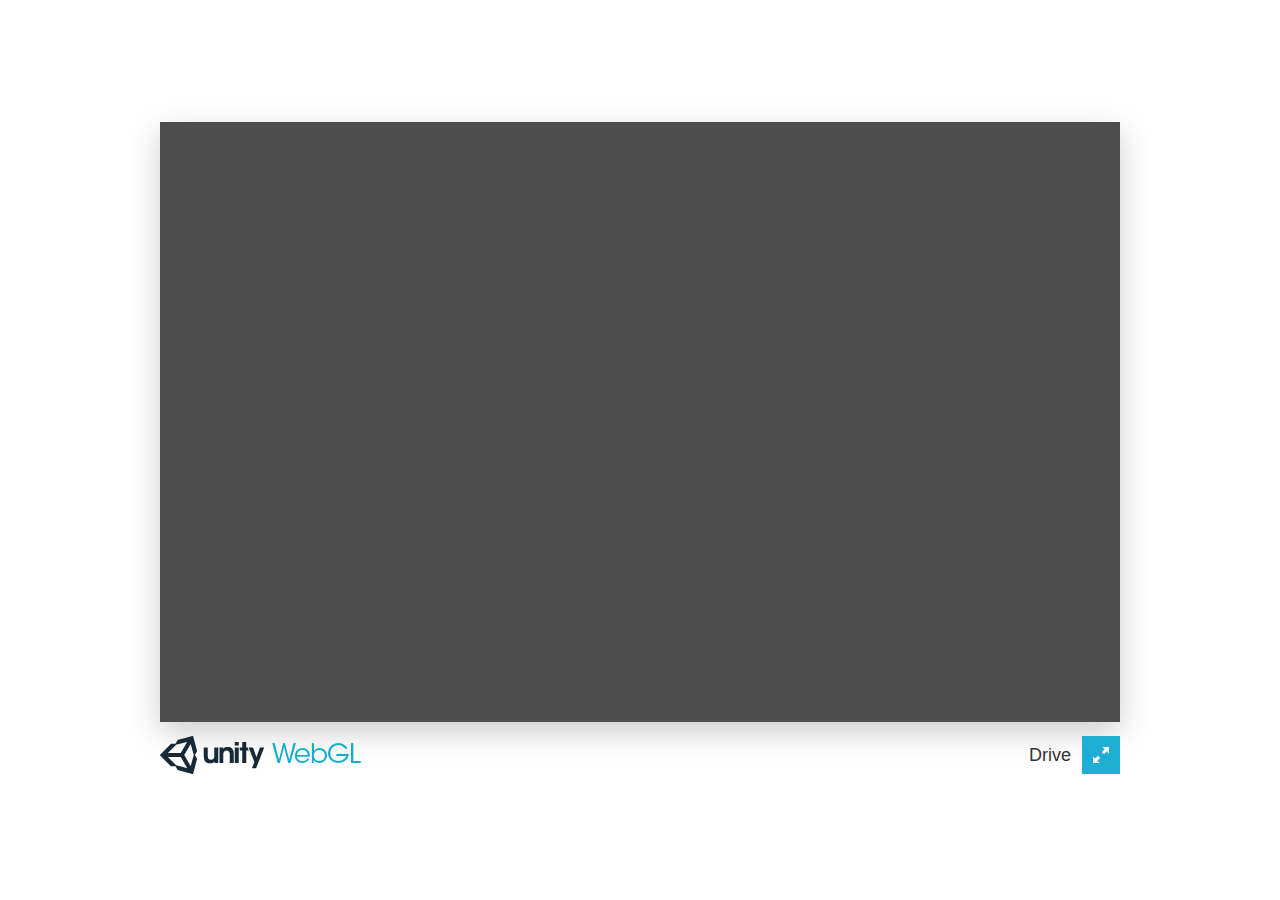
==== index.html @ 210bd1e0 "Experimental build: WebGL" ====
<!doctype html>
<html lang="en-us">
  <head>
    <meta charset="utf-8">
    <meta http-equiv="Content-Type" content="text/html; charset=utf-8">
    <title>Unity WebGL Player | Drive</title>
    <link rel="stylesheet" href="TemplateData/style.css">
    <link rel="shortcut icon" href="TemplateData/favicon.ico" />
    <script src="TemplateData/UnityProgress.js"></script>
  </head>
  <body class="template">
    <p class="header"><span>Unity WebGL Player | </span>Drive</p>
    <div class="template-wrap clear">
      <canvas class="emscripten" id="canvas" oncontextmenu="event.preventDefault()" height="600px" width="960px"></canvas>
      <br>
      <div class="logo"></div>
      <div class="fullscreen"><img src="TemplateData/fullscreen.png" width="38" height="38" alt="Fullscreen" title="Fullscreen" onclick="SetFullscreen(1);" /></div>
      <div class="title">Drive</div>
    </div>
    <p class="footer">&laquo; created with <a href="http://unity3d.com/" title="Go to unity3d.com">Unity</a> &raquo;</p>
    <script type='text/javascript'>
  var Module = {
    TOTAL_MEMORY: 268435456,
    errorhandler: null,			// arguments: err, url, line. This function must return 'true' if the error is handled, otherwise 'false'
    compatibilitycheck: null,
    dataUrl: "Release/WebGL.data",
    codeUrl: "Release/WebGL.js",
    memUrl: "Release/WebGL.mem",
  };
</script>
<script src="Release/UnityLoader.js"></script>

  </body>
</html>
---- TemplateData/style.css ----
/****************************************
  ==== RESETS
****************************************/

html,body,div,canvas { margin: 0; padding: 0; }
::-moz-selection { color: #333; text-shadow: none; }
::selection {  color: #333; text-shadow: none; }
.clear:after { visibility: hidden; display: block; font-size: 0; content: " "; clear: both; height: 0; }
.clear { display: inline-table; clear: both; }
/* Hides from IE-mac \*/ * html .clear { height: 1%; } .clear { display: block; } /* End hide from IE-mac */

/****************************************
  ==== LAYOUT
****************************************/

html, body { width: 100%; height: 100%; font-family: Helvetica, Verdana, Arial, sans-serif; }
body { }
p.header, p.footer { display: none; }
div.logo { width: 204px; height: 38px; float: left; background: url(logo.png) 0 0 no-repeat; position: relative; z-index: 10; }
div.title { height: 38px; line-height: 38px; padding: 0 10px; margin: 0 1px 0 0; float: right; color: #333; text-align: right; font-size: 18px; position: relative; z-index: 10; }
.template-wrap { position: absolute; top: 50%; left: 50%; -webkit-transform: translate(-50%, -50%); transform: translate(-50%, -50%); }
.template-wrap canvas { margin: 0 0 10px 0; position: relative; z-index: 9; box-shadow: 0 10px 30px rgba(0,0,0,0.2); -moz-box-shadow: 0 10px 30px rgba(0,0,0,0.2); }
.fullscreen { float: right; position: relative; z-index: 10; }

body.template { }
.template .template-wrap { }
.template .template-wrap canvas { }
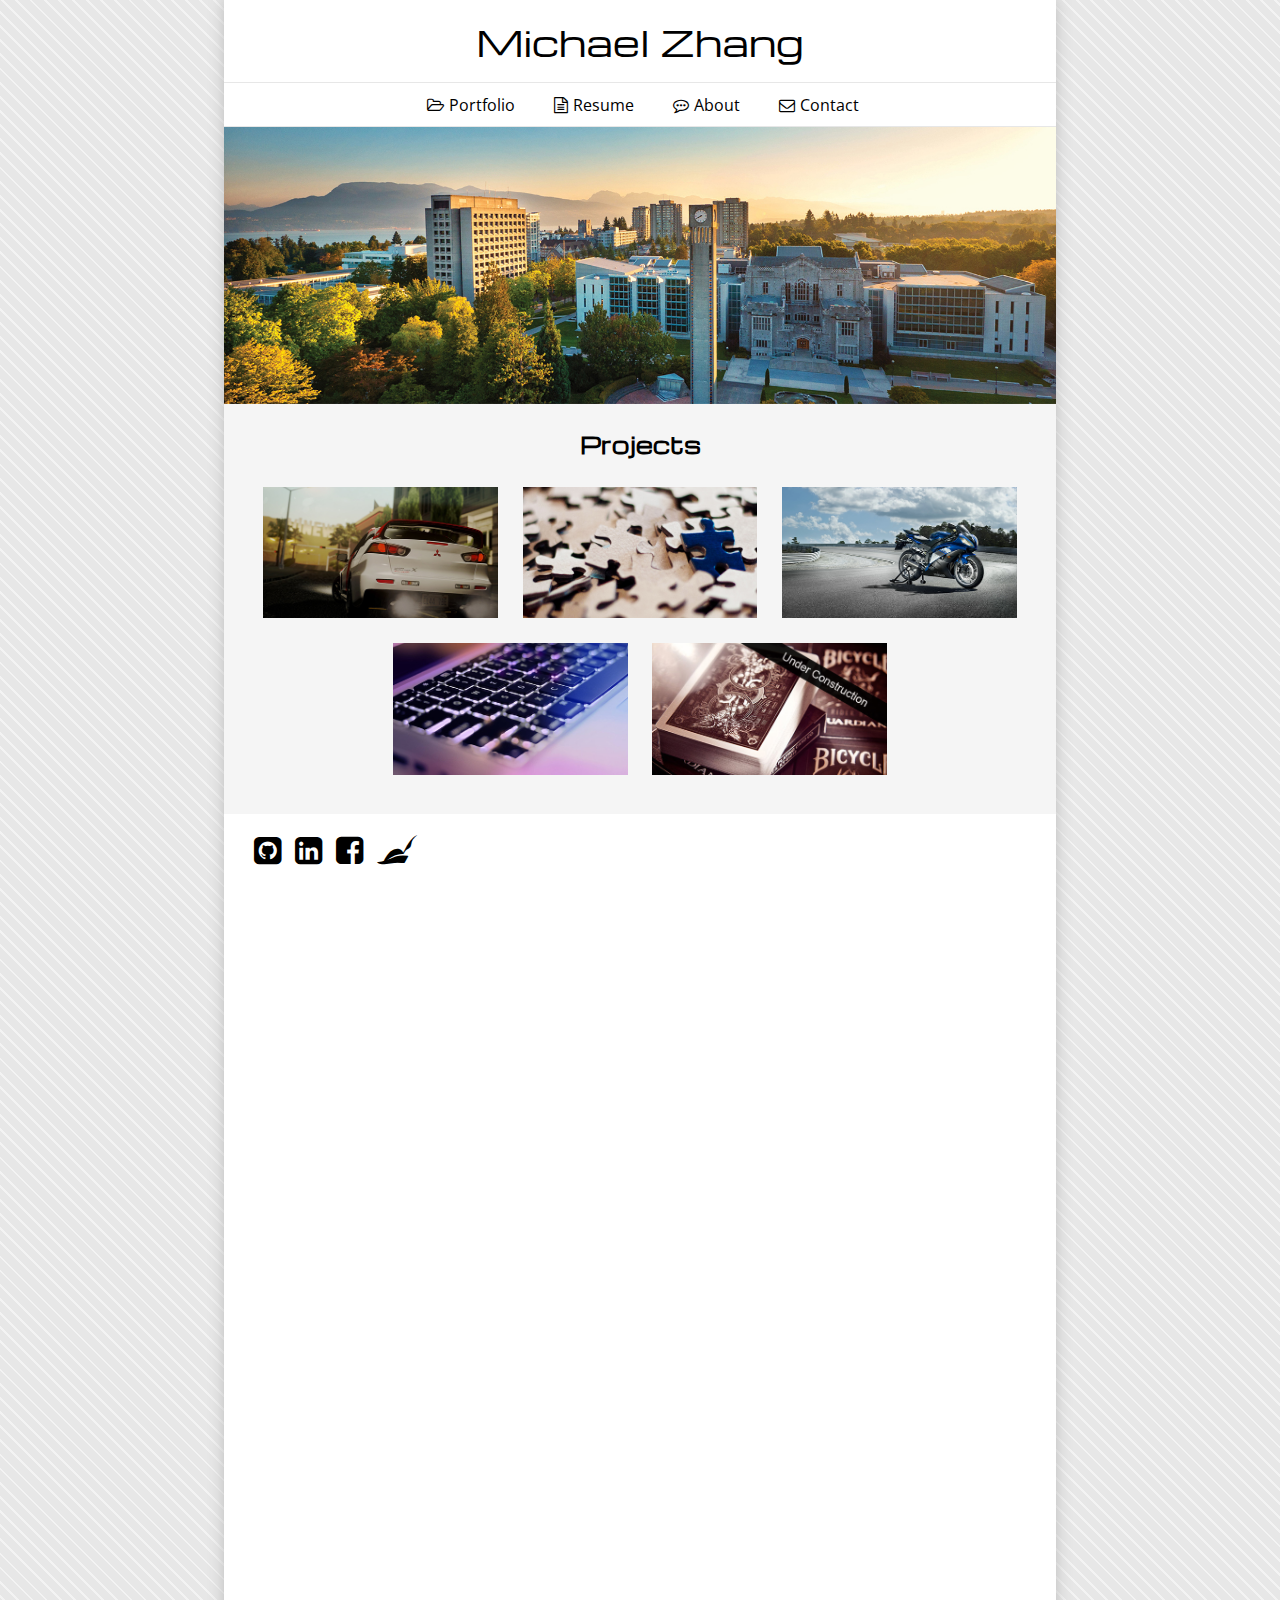
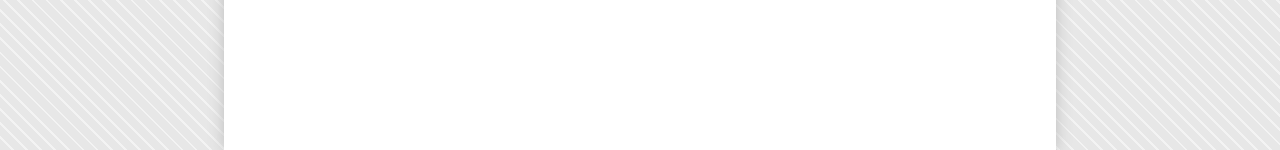
==== commit f1689df9: "Experimental build: WebGL" ====
--- a/index.html
+++ b/index.html
@@ -1,34 +1,140 @@
-<!doctype html>
-<html lang="en-us">
-  <head>
-    <meta charset="utf-8">
-    <meta http-equiv="Content-Type" content="text/html; charset=utf-8">
-    <title>Unity WebGL Player | Drive</title>
-    <link rel="stylesheet" href="TemplateData/style.css">
-    <link rel="shortcut icon" href="TemplateData/favicon.ico" />
-    <script src="TemplateData/UnityProgress.js"></script>
-  </head>
-  <body class="template">
-    <p class="header"><span>Unity WebGL Player | </span>Drive</p>
-    <div class="template-wrap clear">
-      <canvas class="emscripten" id="canvas" oncontextmenu="event.preventDefault()" height="600px" width="960px"></canvas>
-      <br>
-      <div class="logo"></div>
-      <div class="fullscreen"><img src="TemplateData/fullscreen.png" width="38" height="38" alt="Fullscreen" title="Fullscreen" onclick="SetFullscreen(1);" /></div>
-      <div class="title">Drive</div>
+<!DOCTYPE html>
+<html>
+<head>
+  <!-- imports js -->
+  <script type="text/javascript" src="scripts/jquery-1.11.3.min.js"></script>
+  <script type="text/javascript" src="scripts/jquery-ui.js"></script>
+  <script type="text/javascript" src="scripts/jquery-ui.min.js"></script>
+  <script type="text/javascript" src="bootstrap-3.3.6-dist/js/bootstrap.js"></script>
+  <script type="text/javascript" src="scripts/index.js"></script>
+
+  <!-- imports css -->
+  <link href="css/home.css" type="text/css" rel="stylesheet">
+  <link rel="stylesheet" type="text/css" href="http://fonts.googleapis.com/css?family=Cuprum:100,400|Voltaire:400|Michroma|Open+Sans+Condensed:300">
+  <link rel="stylesheet" href="https://maxcdn.bootstrapcdn.com/font-awesome/4.5.0/css/font-awesome.min.css">
+
+  <!-- Add fancyBox -->
+  <link rel="stylesheet" href="fancybox/source/jquery.fancybox.css?v=2.1.5" type="text/css" media="screen" />
+  <script type="text/javascript" src="fancybox/source/jquery.fancybox.pack.js?v=2.1.5"></script>
+
+  <!-- Add Mosiac -->
+  <script type="text/javascript" src="scripts/mosaic.1.0.1.js"></script>
+  <link rel="stylesheet" href="css/mosaic.css" type="text/css" media="screen" />
+
+  <base href="">
+  <meta charset="utf-8" />
+  <meta name="viewport" content="width=device-width,height=device-height,initial-scale=1.0"/>
+
+  <title>Michael Zhang</title>
+  <link rel="shortcut icon" type="image/x-icon" href="images/Hydrattz-Multipurpose-Alphabet-Letter-Z-gold.ico"/>
+  <meta property="og:site_name" content="Michael Zhang"/>
+  <meta property="og:title" content="WORK"/>
+  <meta property="og:url" content="http://www.michaelzhang.com/"/>
+  <meta property="og:type" content="website"/>
+  <meta itemprop="name" content="WORK"/>
+  <meta itemprop="url" content="http://www.michaelzhang.com/"/>
+  <meta name="description" content="I am Michael Zhang. Hear me roar." />
+
+
+</head>
+<body>
+  <div class="wrapper">
+    <div class="fixed">
+      <div id="title">
+        Michael Zhang
+      </div>
+      <div id="navigation">
+        <ul>
+          <li><a href="index.html"><i class="fa fa-folder-open-o"></i>Portfolio</a></li>
+          <li><a class="fancybox" rel="resume" href="images/Resume1page.pdf"><i class="fa fa-file-text-o"></i>Resume</a></li>
+          <li><a href="about.html"><i class="fa fa-commenting-o"></i>About</a></li>
+          <li><a href="contact.html"><i class="fa fa-envelope-o"></i>Contact</a></li>
+        </ul>
+      </div>
+    
+    <div class="content">
+        <div id="banner" data-scroll-speed="6"><img src="images/6.jpg"></div>
+        <div id="text" data-scroll-speed="1">
+        <h2 align="center">Projects</h2>
+      
+        <div id="projects">
+
+        <div class="mosaic-block bar">
+          <a class="fancybox" rel="group" href="Web.html" title="Drive">
+          <div class="mosaic-overlay">
+            <div class="details">
+            <h4>Drive</h4>
+            <p>Self driving car navigation, built with Unity</p>
+            </div>
+          </div>
+          <div class="mosaic-backdrop"><img src="images/thumbs/drive3.jpg" /></div>
+        </a>
+        </div>
+
+        <div class="mosaic-block bar">
+          <a class="fancybox" rel="group" href="sudoku.html" title="Sudoku Solver">
+          <div class="mosaic-overlay">
+            <div class="details">
+            <h4>Sudoku Solver</h4>
+            <p>A web-based soduku solver written in Javascript</p>
+            </div>
+          </div>
+          <div class="mosaic-backdrop"><img src="images/thumbs/sudoku.jpg" /></div>
+        </a>
+        </div>
+
+        <div class="mosaic-block bar">
+          <a class="fancybox" rel="group" href="http://paranoidbikers.herokuapp.com" target="_blank" title="Paranoid Bikers">
+          <div class="mosaic-overlay">
+            <div class="details">
+            <h4>Paranoid Bikers</h4>
+            <p>Motorcycle parking application built with Django</p>
+            </div>
+          </div>
+          <div class="mosaic-backdrop"><img src="images/thumbs/paranoidbikers.jpg" /></div>
+        </a>
+        </div>
+
+        <div class="mosaic-block bar">
+          <a class="fancybox" rel="group" href="https://github.com/zhang165/Novarica-webcrawler" title="Novarica Webcrawler">
+          <div class="mosaic-overlay">
+            <div class="details">
+            <h4>Novarica-webcrawler</h4>
+            <p>A webcrawler for insurance datasets written in Java</p>
+            </div>
+          </div>
+          <div class="mosaic-backdrop"><img src="images/thumbs/webcrawler.jpg" /></div>
+        </a>
+        </div>
+
+      
+
+        <div class="mosaic-block bar">
+          <a class="fancybox" rel="group" href="Web2.html" title="League of Legends Card Game">
+          <div class="mosaic-overlay">
+            <div class="details">
+            <h4>Card Game</h4>
+            <p>A card game based on Hearthstone and League of Legends, built with Unity</p>
+            </div>
+          </div>
+          <div class="mosaic-backdrop"><img src="images/thumbs/cards.jpg" /></div>
+        </a>
+        </div>
+
+      
+        </div>
+
+        </div>
+    <div id="footer">
+      <a href="https://github.com/zhang165" target="_blank"><i class="fa fa-github-square fa-2x"></i></a>
+      <a href="https://ca.linkedin.com/in/michael-zhang-14640aa3" target="_blank"><i class="fa fa-linkedin-square fa-2x"></i></a>
+      <i class="fa fa-facebook-square fa-2x"></i> 
+      <i class="fa fa-pied-piper fa-2x"></i>
     </div>
-    <p class="footer">&laquo; created with <a href="http://unity3d.com/" title="Go to unity3d.com">Unity</a> &raquo;</p>
-    <script type='text/javascript'>
-  var Module = {
-    TOTAL_MEMORY: 268435456,
-    errorhandler: null,			// arguments: err, url, line. This function must return 'true' if the error is handled, otherwise 'false'
-    compatibilitycheck: null,
-    dataUrl: "Release/WebGL.data",
-    codeUrl: "Release/WebGL.js",
-    memUrl: "Release/WebGL.mem",
-  };
-</script>
-<script src="Release/UnityLoader.js"></script>
+    </div>
+  </div>
+</body>
 
-  </body>
 </html>
+
+
--- a/css/home.css
+++ b/css/home.css
@@ -0,0 +1,212 @@
+body {
+	margin:0;
+	padding:0;
+	background:#e7e7e7;
+	background-image: repeating-linear-gradient(45deg, transparent, transparent 8px, rgba(255,255,255,.5) 8px, rgba(255,255,255,.5) 10px);
+}
+
+h2{
+	font-family: 'Michroma', sans-serif;
+	font-size: 22px;
+	color: black;
+	margin-top: 0px;
+	margin-bottom: 0px;
+}
+
+h2.mobile{
+	font-family: 'Michroma', sans-serif;
+	font-size: 14px;
+	color: black;
+	margin-top: 0px;
+	margin-bottom: 0px;
+}
+
+h3{
+	font:normal 14px Arial, Helvetica, sans-serif;
+	font-size: 14px;
+	color: black;
+	margin-top: 0px;
+	margin-bottom: 8px;
+}
+
+h6 {
+	color: gray;
+	display:inline;
+}
+
+.centered{
+	text-align: center;
+}
+
+.wrapper{
+	position:relative;
+	margin: 0 auto;
+	width: 65%;
+	background:#FFFFFF;
+	box-shadow: 0px 0px 15px #bdbdbd;	
+}
+
+.fixed{
+	top:0;
+	position:fixed; 
+	height: 20% auto;
+	left: 0;
+  	right: 0;
+  	margin: 0 auto;
+  	width: inherit;
+  	background: #FFFFFF;
+}
+
+#title{
+	text-align: center;
+	position: relative;
+	font-family: 'Michroma', sans-serif;
+	color: black;
+	background-color: #FFFFFF;
+	font-size: 35px;
+	padding-top: 2%;
+	padding-bottom: 2%;
+    border-bottom:1px solid #e7e7e7;
+	height: 45%;
+	-webkit-transition: all 0.3s ease;
+	-moz-transition: all 0.3s ease;
+	-o-transition: all 0.3s ease;
+	-ms-transition: all 0.3s ease;
+	z-index: 10;
+}
+
+#title.mobile{
+	font-size: 20px;
+}
+
+.content{
+	display: none;
+	width: 100%;
+	overflow: hidden; 
+}
+
+	div #projects {
+		margin-top: 16px;
+		text-align: center;
+		height: auto;
+	}
+
+	#banner { 
+		width: 100%;
+		margin: 0;
+		padding: 0;
+		border: 0;
+	}
+
+	#text{
+		top: 0;
+		overflow: hidden;
+		position: relative;
+		font:normal 16px Arial, Helvetica, sans-serif;
+		color: #616161;
+		background-color: #f5f5f5;
+		padding: 3%;
+	}
+
+#title.smaller{
+	font-size: 18px;
+	height: 8%;
+	padding-top: 0.8%;
+	padding-bottom: 0.8%;
+}
+
+#title.mobile.smaller{
+	font-size: 10px;
+	height: 6%;
+	padding-top: 0.8%;
+	padding-bottom: 0.8%;
+}
+
+#navigation{
+	text-align: center;
+	position: relative;
+	background: #FFFFFF;
+	font-family: 'Open Sans Condensed', sans-serif;
+	background-color: #FFFFFF;
+	width: 100%;
+	font-size: 16px;
+	padding-top: 1%;
+	padding-bottom: 1%;
+    border-bottom:1px solid #e7e7e7;
+	height: 10%;
+	-webkit-transition: all 0.3s ease;
+	-moz-transition: all 0.3s ease;
+	-o-transition: all 0.3s ease;
+	-ms-transition: all 0.3s ease;
+	z-index: 10;
+}
+
+ul {
+    list-style-type: none;
+    display: inline;
+    margin: 0;
+    padding: 0;
+}
+
+li {
+	display: inline;
+}
+
+#navigation a {
+	text-decoration: none;
+	color: black;
+    padding: 15px;
+    -webkit-transition: all 0.3s ease;
+	-moz-transition: all 0.3s ease;
+	-o-transition: all 0.3s ease;
+	-ms-transition: all 0.3s ease;
+}
+
+#banner img{
+	border: 0;
+    max-width: 100%;
+    max-height: 100%;
+    width: 100%;
+    margin: 0;
+    padding: 0;
+    display: block;
+}
+
+#text img:hover{
+    opacity: 0.90;
+}
+
+i{
+	padding: 5px;
+	-webkit-transition: all 0.3s ease;
+	-moz-transition: all 0.3s ease;
+	-o-transition: all 0.3s ease;
+	-ms-transition: all 0.3s ease;
+}
+
+#footer{
+	position: relative;
+	z-index: 5;
+	background: #FFFFFF;
+	font: 1em/1.5em 'Voltaire';
+	font-size: 16px;
+	color: black;	
+	padding-top: 2%;
+	padding-left: 3%;
+	padding-right: 3%;
+	padding-bottom: 2%;
+	height: 8%;
+}
+
+#footer a {
+	text-decoration: none;
+	color: black;
+    -webkit-transition: all 0.3s ease;
+	-moz-transition: all 0.3s ease;
+	-o-transition: all 0.3s ease;
+	-ms-transition: all 0.3s ease;
+}
+
+#footer i:hover{
+	opacity: 0.6;
+}
--- a/css/mosaic.css
+++ b/css/mosaic.css
@@ -0,0 +1,53 @@
+div.mosaic-block {
+	display: inline-block;
+	position:relative;
+	overflow: hidden;
+	width: 30%;
+	height: 20%;
+	margin: 1.3%;
+}
+
+div.details * {
+	margin:0;
+	padding:0;
+	border:none;
+	outline:none;
+}
+
+.details{ margin:1.5% 2%; }	
+
+.details h4{ font:300 16px 'Helvetica Neue', Helvetica, Arial, sans-serif; line-height:160%; letter-spacing:0.15em; color:#fff; text-shadow:1px 1px 0 rgb(0,0,0); }
+.details p{ font:300 12px 'Lucida Grande', Tahoma, Verdana, sans-serif; color:#aaa; text-shadow:1px 1px 0 rgb(0,0,0);}
+a{ text-decoration:none; }
+
+	.mosaic-backdrop {
+		height: 100%;
+		width: 100%;
+	}
+
+	.mosaic-backdrop img{
+		bottom: 0;
+		position: relative;
+		width: 100%;
+		height: 100%;
+		margin: 0;
+    	padding: 0;
+    	display: block;
+	}
+	
+	.mosaic-overlay {
+		display:none;
+		z-index:5;
+		position:absolute;
+		width:100%;
+		height:100%;
+		background:#111;
+	}
+			
+		.bar .mosaic-overlay {
+			bottom:-45%;
+			height:45%;
+			background:url(../images/bg-black.png);
+		}
+		
+		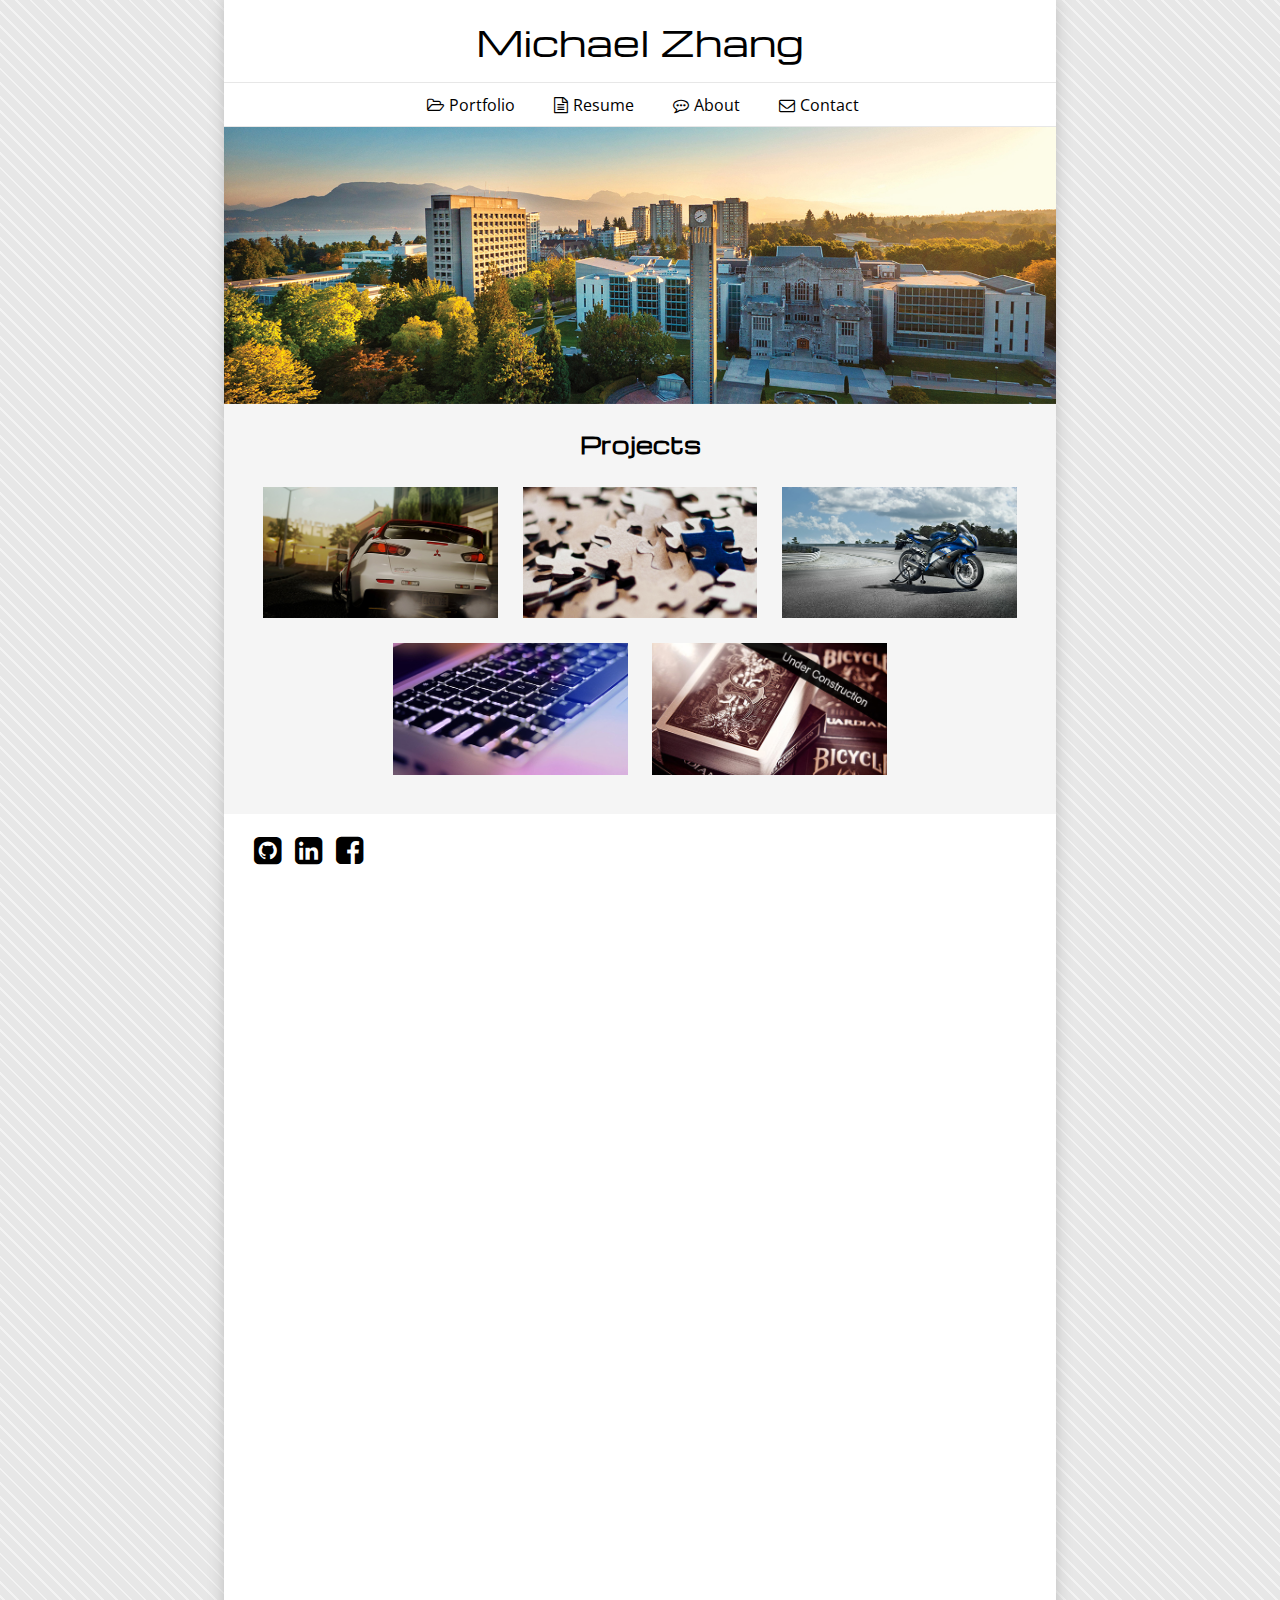
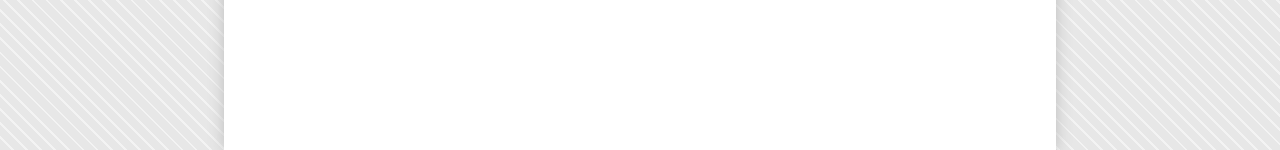
==== commit 29cda772: "Added a .nojekyll" ====
--- a/index.html
+++ b/index.html
@@ -56,7 +56,6 @@
         <div id="banner" data-scroll-speed="6"><img src="images/6.jpg"></div>
         <div id="text" data-scroll-speed="1">
         <h2 align="center">Projects</h2>
-      
         <div id="projects">
 
         <div class="mosaic-block bar">
@@ -107,8 +106,6 @@
         </a>
         </div>
 
-      
-
         <div class="mosaic-block bar">
           <a class="fancybox" rel="group" href="Web2.html" title="League of Legends Card Game">
           <div class="mosaic-overlay">
@@ -121,7 +118,6 @@
         </a>
         </div>
 
-      
         </div>
 
         </div>
@@ -129,7 +125,7 @@
       <a href="https://github.com/zhang165" target="_blank"><i class="fa fa-github-square fa-2x"></i></a>
       <a href="https://ca.linkedin.com/in/michael-zhang-14640aa3" target="_blank"><i class="fa fa-linkedin-square fa-2x"></i></a>
       <i class="fa fa-facebook-square fa-2x"></i> 
-      <i class="fa fa-pied-piper fa-2x"></i>
+      
     </div>
     </div>
   </div>
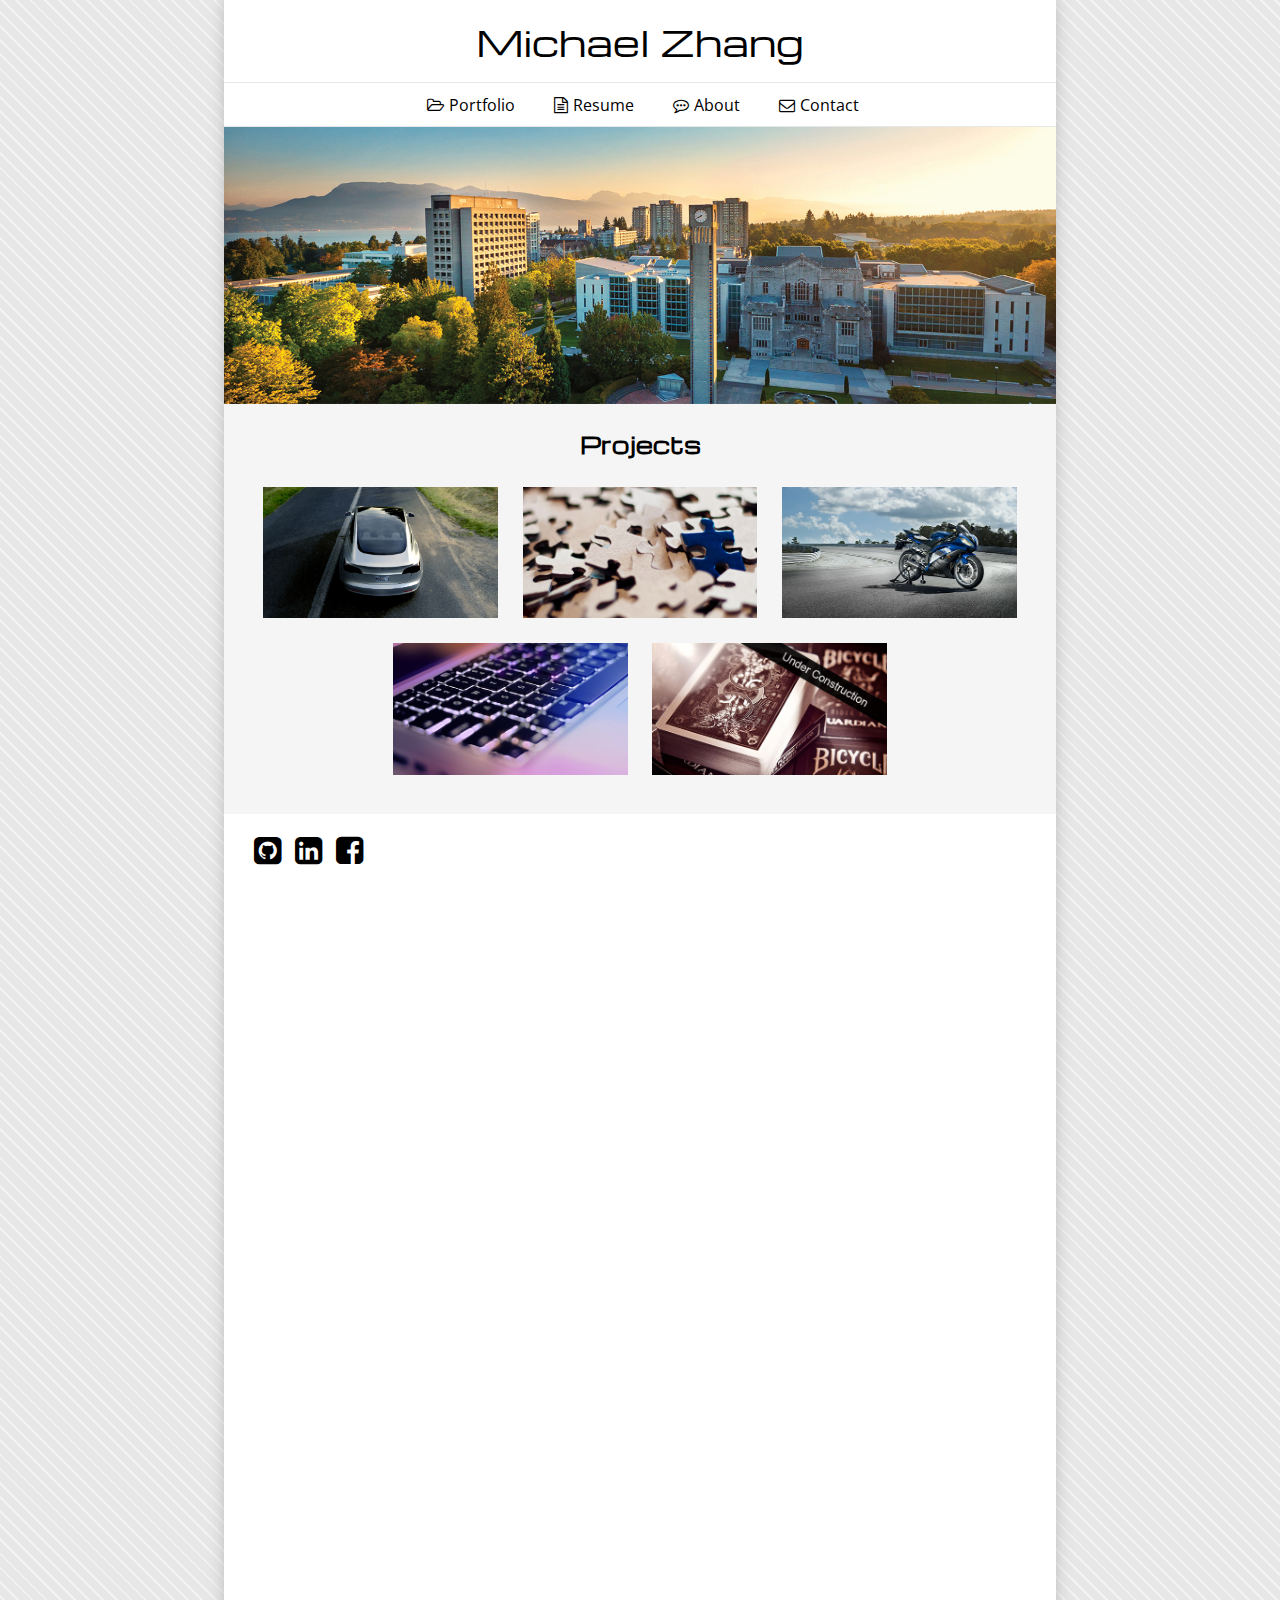
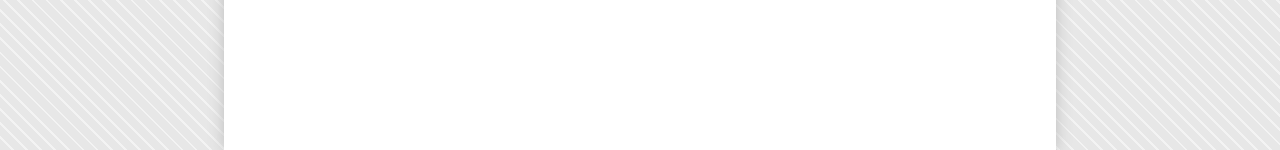
==== commit ad865228: "Minor update: changes to pictures on profile page and drive" ====
--- a/index.html
+++ b/index.html
@@ -66,7 +66,7 @@
             <p>Self driving car navigation, built with Unity</p>
             </div>
           </div>
-          <div class="mosaic-backdrop"><img src="images/thumbs/drive3.jpg" /></div>
+          <div class="mosaic-backdrop"><img src="images/thumbs/drive4.jpg" /></div>
         </a>
         </div>
 
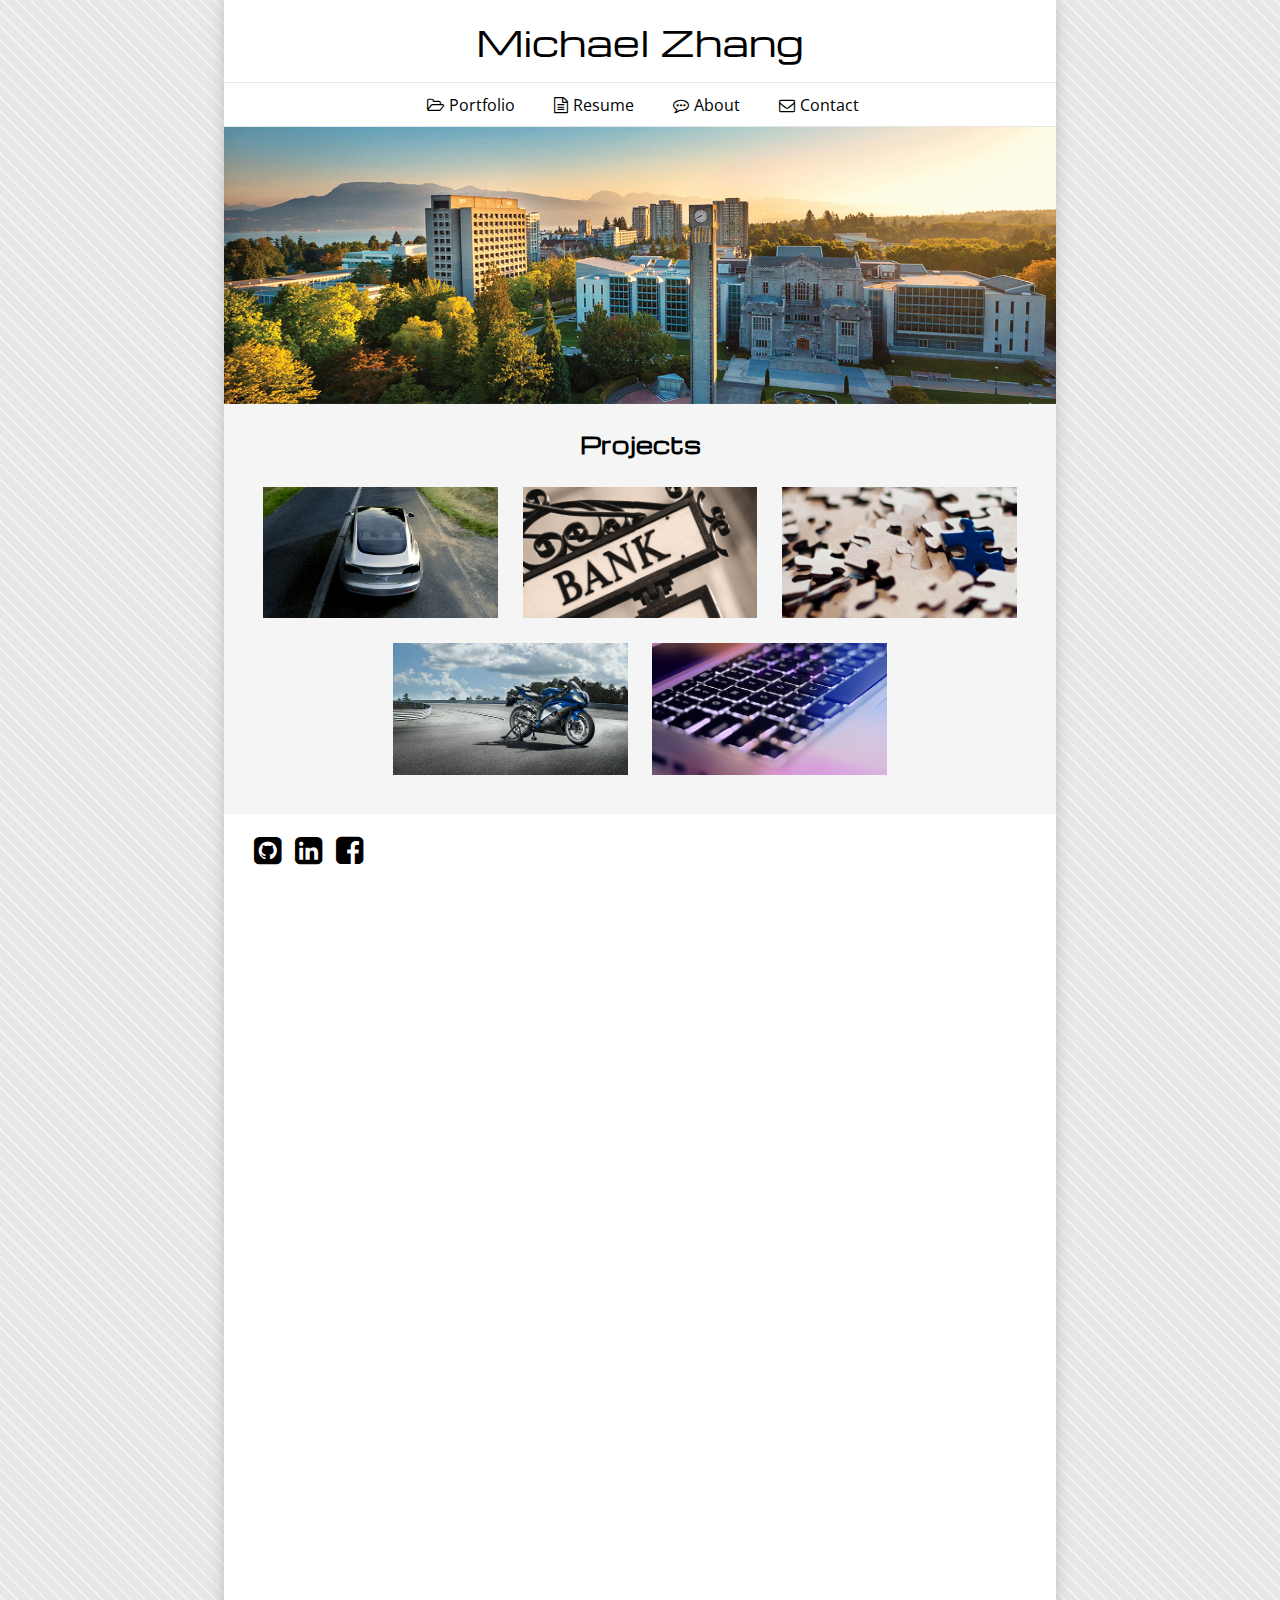
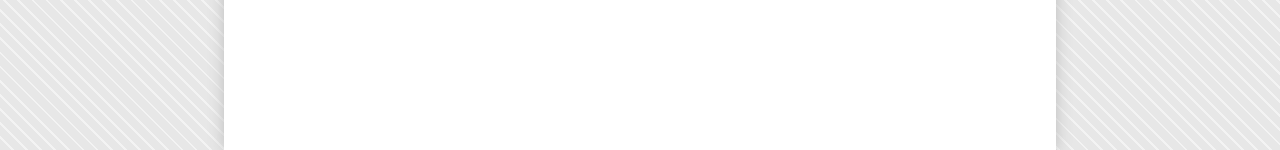
==== commit 06549c23: "Updated projects" ====
--- a/index.html
+++ b/index.html
@@ -71,6 +71,18 @@
         </div>
 
         <div class="mosaic-block bar">
+          <a class="fancybox" rel="group" href="https://github.com/UBC-CPSC319/team-7" title="Coast">
+          <div class="mosaic-overlay">
+            <div class="details">
+            <h4>Coast Capital Procurement System</h4>
+            <p>Built with Java/Guice, React/MaterialUI</p>
+            </div>
+          </div>
+          <div class="mosaic-backdrop"><img src="images/thumbs/bank.jpg" /></div>
+        </a>
+        </div>
+
+        <div class="mosaic-block bar">
           <a class="fancybox" rel="group" href="sudoku.html" title="Sudoku Solver">
           <div class="mosaic-overlay">
             <div class="details">
@@ -106,24 +118,12 @@
         </a>
         </div>
 
-        <div class="mosaic-block bar">
-          <a class="fancybox" rel="group" href="Web2.html" title="League of Legends Card Game">
-          <div class="mosaic-overlay">
-            <div class="details">
-            <h4>Card Game</h4>
-            <p>A card game based on Hearthstone and League of Legends, built with Unity</p>
-            </div>
-          </div>
-          <div class="mosaic-backdrop"><img src="images/thumbs/cards.jpg" /></div>
-        </a>
-        </div>
-
         </div>
 
         </div>
     <div id="footer">
       <a href="https://github.com/zhang165" target="_blank"><i class="fa fa-github-square fa-2x"></i></a>
-      <a href="https://ca.linkedin.com/in/michael-zhang-14640aa3" target="_blank"><i class="fa fa-linkedin-square fa-2x"></i></a>
+      <a href="https://www.linkedin.com/in/michzhang" target="_blank"><i class="fa fa-linkedin-square fa-2x"></i></a>
       <i class="fa fa-facebook-square fa-2x"></i> 
       
     </div>
